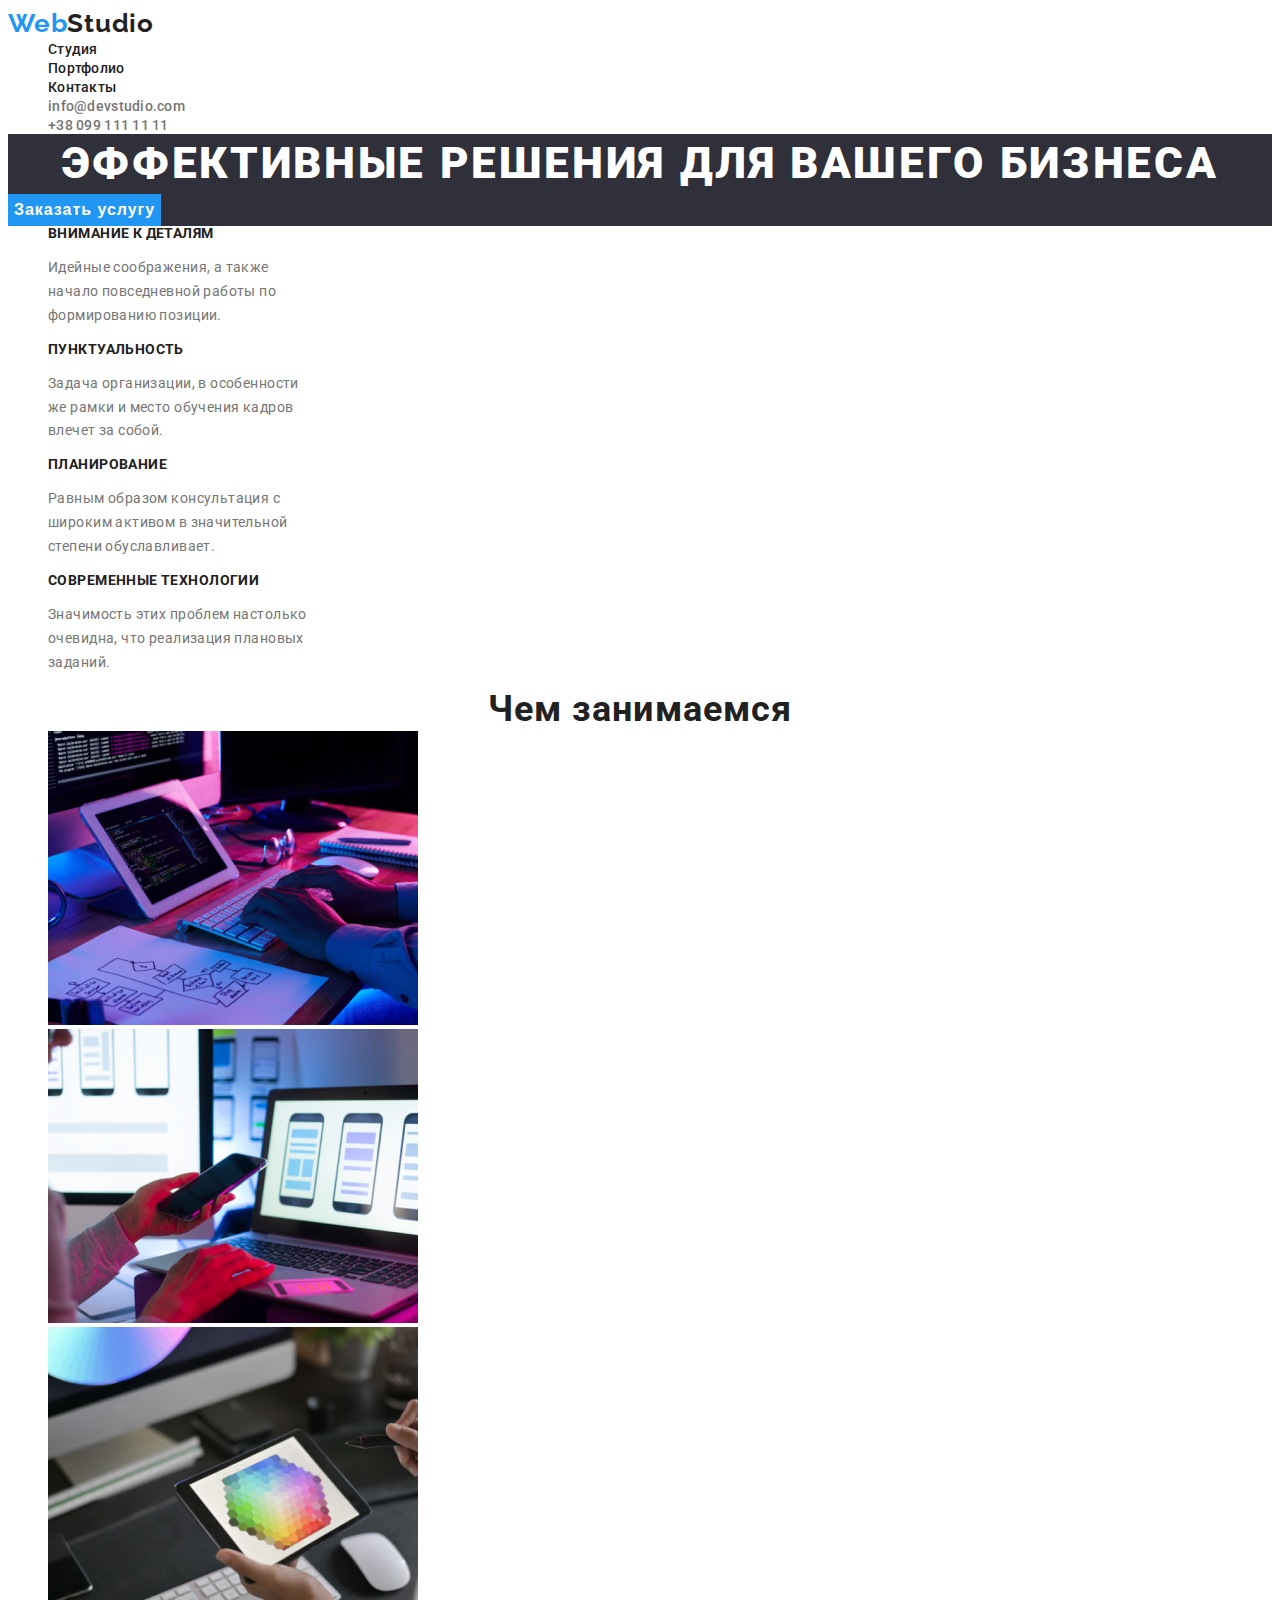
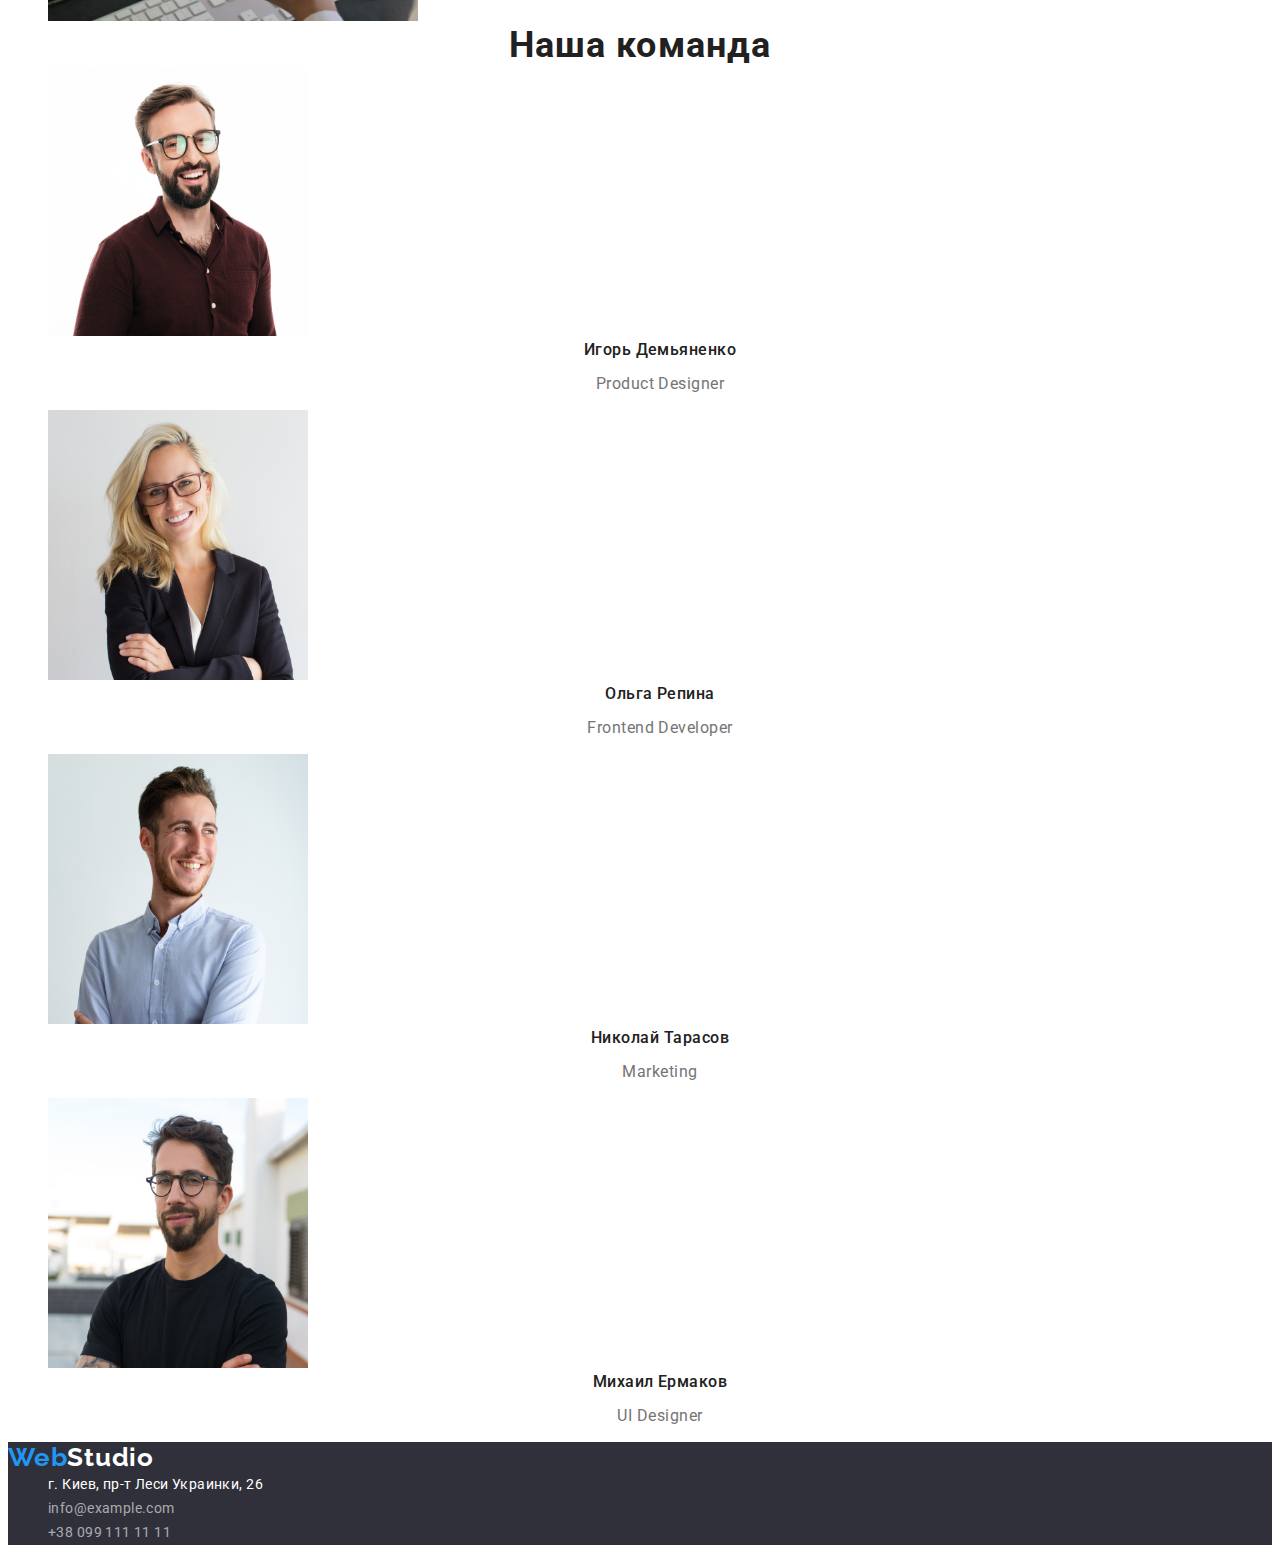
==== index.html @ f1533710 "1" ====
<!DOCTYPE html>
<html lang="ru">
<head>
    <meta charset="UTF-8">
    <meta http-equiv="X-UA-Compatible" content="IE=edge">
    <meta name="viewport" content="width=device-width, initial-scale=1.0">
    <title>Document</title>
    <link rel="preconnect" href="https://fonts.googleapis.com">
    <link rel="preconnect" href="https://fonts.gstatic.com" crossorigin>
    <link href="https://fonts.googleapis.com/css2?family=Raleway:wght@700&family=Roboto:wght@400;500;700;900&display=swap"
        rel="stylesheet">
        <link rel="stylesheet" href="https://cdnjs.cloudflare.com/ajax/libs/modern-normalize/1.1.0/modern-normalize.min.css"
            integrity="sha512-wpPYUAdjBVSE4KJnH1VR1HeZfpl1ub8YT/NKx4PuQ5NmX2tKuGu6U/JRp5y+Y8XG2tV+wKQpNHVUX03MfMFn9Q=="
            crossorigin="anonymous" referrerpolicy="no-referrer" />
    <link rel="stylesheet" href="./css/styies.css">
</head>
<body>
    <header>
        <a class="logo"  href="./index.html">Web<span class="header-studio">Studio</span></a>
        <nav>
        <ul class='site-naw'>
            <li><a href="./index.html">Студия</a></li>
            <li><a href="./portfolio.html">Портфолио</a></li>
            <li><a href="">Контакты</a></li>
        </ul>
        </nav>
        <ul class="contact">
            <li><a href="">info@devstudio.com</a></li>
            <li><a href="+380991111111">+38 099 111 11 11</a></li>
        </ul>
    </header>
    <main>
        <div class="solution">
        <section>
            <h1>Эффективные решения для вашего бизнеса</h1>
            <button class="button" type="button">Заказать услугу</button>
        </section>
        </div>
        <!-- Секция плюсов -->
        <section>
            <ul class="arguments">
                <li><h4>Внимание к деталям</h4> 
                    <p>Идейные соображения, а также <br> начало повседневной работы по <br> формированию позиции.</p></li>
                <li><h4>Пунктуальность</h4>
                    <p>Задача организации, в особенности <br> же рамки и место обучения кадров <br> влечет за собой.</p></li>
                <li><h4>Планирование</h4>
                     <p>Равным образом консультация с <br> широким активом в значительной <br> степени обуславливает.</p></li>
                <li><h4>Современные технологии</h4>
                    <p>Значимость этих проблем настолько <br> очевидна, что реализация плановых <br> заданий.</p></li>
            </ul>
        </section>
        <section>
            <h2>Чем занимаемся</h2>
            <ul>
                <li><img src="./img/img-1.png"
                         alt=""
                         width="370"
                         height="294"></li>
                <li><img src="./img/img-2.png"
                         alt=""
                         width="370"
                         height="294"></li>
                <li><img src="./img/img-3.png"
                         alt=""
                         width="370"
                         height="294"></li>
            </ul>
        </section>
     <div class="section-team">
        <section>
            <h2>Наша команда</h2>
            <ul class="team">
                <li><img src="./img/img-4.jpg" 
                         alt="Игорь Демьяненко"
                         width="260"
                         height="270">
                    <h3>Игорь Демьяненко</h3>
                    <p>Product Designer</p></li>
                <li><img src="./img/img-5.jpg"
                         alt="Ольга Репина"
                         width="260"
                         height="270">
                    <h3>Ольга Репина</h3>
                    <p>Frontend Developer</p></li>
                <li><img src="./img/img-6.jpg"
                         alt="Николай Тарасов"
                         width="260"
                         height="270">
                    <h3>Николай Тарасов</h3>
                    <p>Marketing</p></li>
                <li><img src="./img/img-7.jpg"
                         alt="Михаил Ермаков"
                         width="260"
                         height="270">
                    <h3>Михаил Ермаков</h3>
                    <p>UI Designer</p></li>
            </ul>
        </section>
    </div>
    </main>
    <footer>
        <div class="footer">
        <a class="logo" href="./index.html">Web<span class="footer-studio">Studio</span></a>
        <address>
            <ul >
                <li><a class="physical-addres " href="https://www.google.com/maps/place/%D0%B1%D1%83%D0%BB%D1%8C%D0%B2%D0%B0%D1%80+%D0%9B%D0%B5%D1%81%D1%96+%D0%A3%D0%BA%D1%80%D0%B0%D1%97%D0%BD%D0%BA%D0%B8,+26,+%D0%9A%D0%B8%D1%97%D0%B2,+02000/@50.4265807,30.5361971,17z/data=!3m1!4b1!4m5!3m4!1s0x40d4cf0e033ecbe9:0x57a4dffefec77da0!8m2!3d50.4265807!4d30.5383858">г. Киев, пр-т Леси Украинки, 26</a></li>
                <li><a class="footer-contact" href="info@example.com">info@example.com</a></li>
                <li><a class="footer-contact" href="+380991111111">+38 099 111 11 11</a></li>
            </ul>
        </address>
        </div>
    </footer>
</body>
</html>
---- css/styies.css ----
a {
  text-decoration: none;
}
ul {
  list-style-type: none;
}
h1,h2,h3,h4,h5 {
  margin-top: 0;
  margin-bottom: 0;
}
ul,ol{
 margin:0
}
body {font-family:'Roboto', sans-serif;}
button {border: none;}
/* шапка */
.logo {font-family: 'Raleway', sans-serif;
font-weight: bold;
font-size: 26px;
line-height: 1.19;
letter-spacing: 0.03em;
color:#2196F3;}
.header-studio {color: #212121;}
.footer-studio {color: #FFFFFF;}
.site-naw a {
#212121
}

.site-naw a {
font-weight: 500;
font-size: 14px;
line-height: 1.14;
letter-spacing: 0.02em;
color: #212121;}
.site-naw a:hover,
.site-naw a:focus {
  color: #2196f3;
}
.contact a {
font-weight: 500;
font-size: 14px;
line-height: 1.14;
letter-spacing: 0.02em;
color: #757575;
}
.contact a:hover,
.contact a:focus {
  color: #2196f3;
}
/* меню */
.solution {background-color: #2F303A;}
h1 {
font-weight: 900;
font-size: 44px;
line-height: 1.36;
text-align: center;
letter-spacing: 0.06em;
text-transform: uppercase;
  color: #FFFFFF;
}
.button {
font-weight: bold;
font-size: 16px;
line-height:1.88;
display: flex;
align-items: center;
text-align: center;
letter-spacing: 0.06em;
color: #ffffff;
background-color: #2196f3;
cursor: pointer;
}
.arguments h4 {
font-weight: bold;
font-size: 14px;
line-height: 1.14;
letter-spacing: 0.03em;
text-transform: uppercase;
color:#212121;
}
.arguments p {
font-weight: normal;
font-size: 14px;
line-height:1.71;
letter-spacing: 0.03em;
color: #757575;
}
h2 {
font-weight: bold;
font-size: 36px;
line-height: 1.16;
text-align: center;
letter-spacing: 0.03em;
color: #212121;
   }
.section-team {background-color: #FFFFFF;}
.team h3 {
font-weight: 500;
font-size: 16px;
line-height: 1.19;
text-align: center;
letter-spacing: 0.03em;
color: #212121;
}
.team p {
font-weight: normal;
font-size: 16px;
line-height: 1.18;
text-align: center;
letter-spacing: 0.03em;
color:#757575};
/* подвал */
.footer-studio {color: #FFFFFF;}
.physical-addres  {
font-family:'Roboto', sans-serif;
font-style: normal;
font-weight: normal;
font-size: 14px;
line-height: 1.71;
letter-spacing: 0.03em;
color: #FFFFFF;
}
.footer-contact {
font-family:'Roboto', sans-serif;
font-style: normal;
font-weight: normal;
font-size: 14px;
line-height: 1.71;
letter-spacing: 0.03em;
color: rgba(255, 255, 255, 0.6);
}
.footer {background-color:  #2F303A;}
/* портфолио */
.button-portfolio button:hover,
.button-portfolio button:focus {
  background-color:#2196F3;
  color: #FFFFFF;
}
.button-portfolio button {
font-family:'Roboto', sans-serif;
font-style: normal;
font-weight: 500;
font-size: 16px;
line-height: 1.6;
text-align: center;
letter-spacing: 0.03em;
cursor: pointer;
}
h3 {
font-weight: bold;
font-size: 18px;
line-height: 2;
letter-spacing: 0.06em;
color: #212121;
}
.main p {
font-weight: normal;
font-size: 16px;
line-height: 1.88;
letter-spacing: 0.03em;
color: #757575;
}
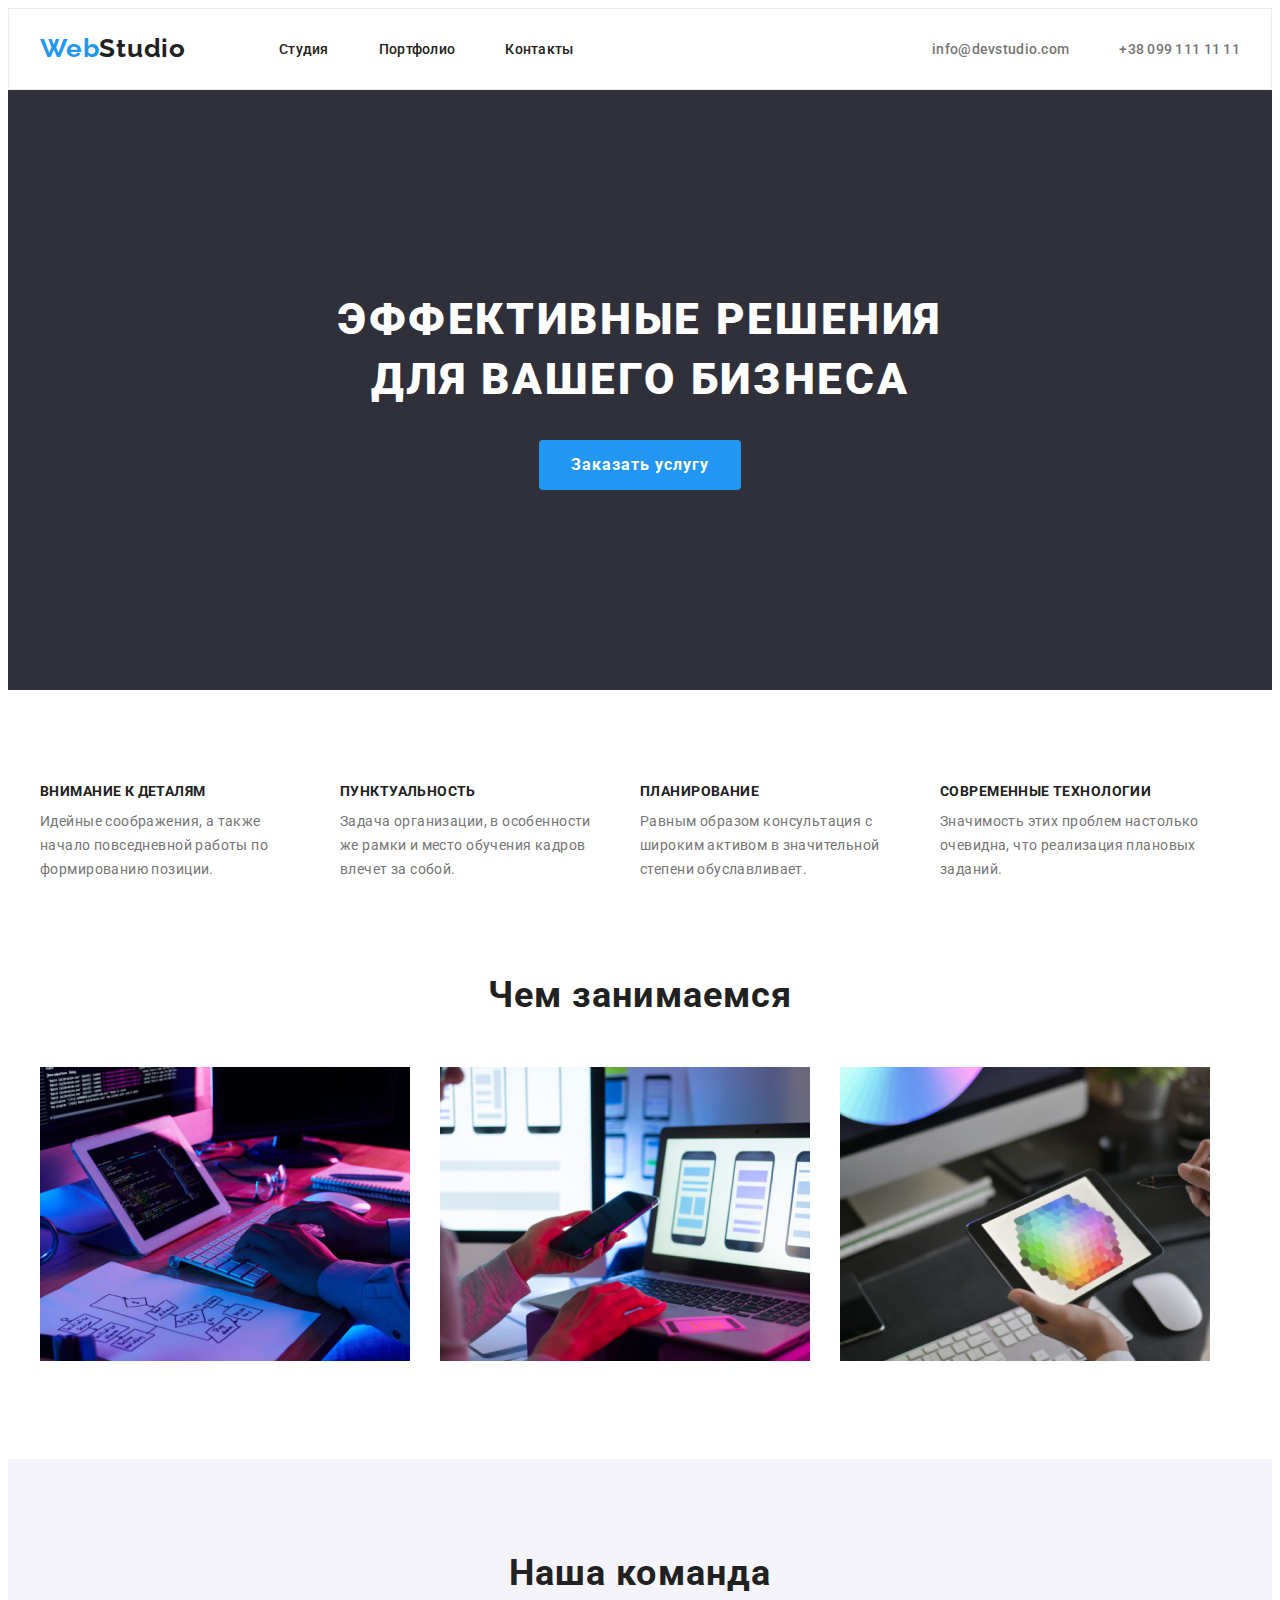
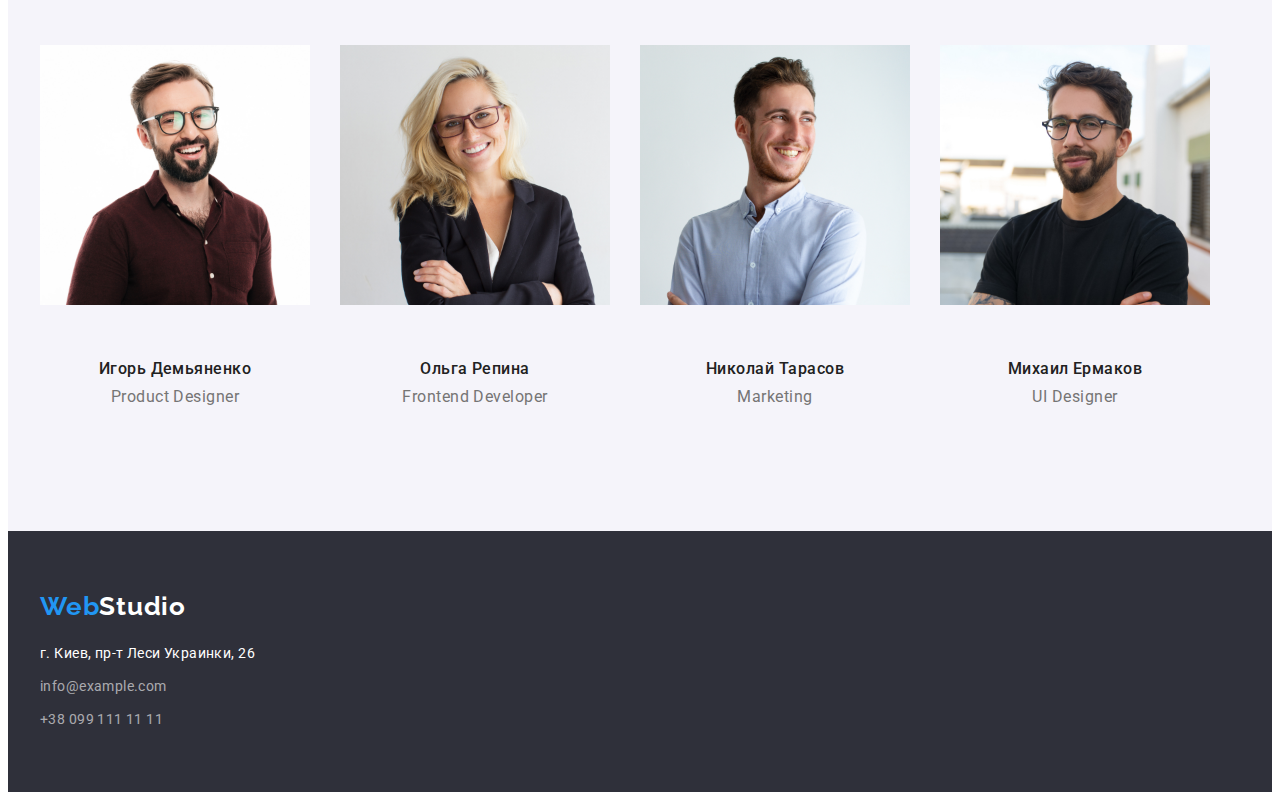
==== commit f3f52c91: "1" ====
--- a/index.html
+++ b/index.html
@@ -12,100 +12,109 @@
         <link rel="stylesheet" href="https://cdnjs.cloudflare.com/ajax/libs/modern-normalize/1.1.0/modern-normalize.min.css"
             integrity="sha512-wpPYUAdjBVSE4KJnH1VR1HeZfpl1ub8YT/NKx4PuQ5NmX2tKuGu6U/JRp5y+Y8XG2tV+wKQpNHVUX03MfMFn9Q=="
             crossorigin="anonymous" referrerpolicy="no-referrer" />
+    <link rel="stylesheet" href="https://cdnjs.cloudflare.com/ajax/libs/modern-normalize/1.1.0/modern-normalize.min.css"
+        integrity="sha512-wpPYUAdjBVSE4KJnH1VR1HeZfpl1ub8YT/NKx4PuQ5NmX2tKuGu6U/JRp5y+Y8XG2tV+wKQpNHVUX03MfMFn9Q=="
+        crossorigin="anonymous" referrerpolicy="no-referrer" />
     <link rel="stylesheet" href="./css/styies.css">
 </head>
 <body>
-    <header>
+    <header class="header">
+        <div class="container header-container">
         <a class="logo"  href="./index.html">Web<span class="header-studio">Studio</span></a>
         <nav>
         <ul class='site-naw'>
-            <li><a href="./index.html">Студия</a></li>
-            <li><a href="./portfolio.html">Портфолио</a></li>
-            <li><a href="">Контакты</a></li>
+            <li class="site-naw-li"><a href="./index.html">Студия</a></li>
+            <li class="site-naw-li"><a href="./portfolio.html">Портфолио</a></li>
+            <li class="site-naw-li"><a href="">Контакты</a></li>
         </ul>
         </nav>
         <ul class="contact">
-            <li><a href="">info@devstudio.com</a></li>
-            <li><a href="+380991111111">+38 099 111 11 11</a></li>
+            <li class="contact-li"><a href="">info@devstudio.com</a></li>
+            <li class="contact-li"><a href="+380991111111">+38 099 111 11 11</a></li>
         </ul>
+        </div>
     </header>
     <main>
-        <div class="solution">
-        <section>
-            <h1>Эффективные решения для вашего бизнеса</h1>
+        <section class="herou">
+            <div class="container">
+            <h1>Эффективные решения <br> для вашего бизнеса</h1>
             <button class="button" type="button">Заказать услугу</button>
+            </div>
         </section>
-        </div>
         <!-- Секция плюсов -->
-        <section>
+        <section class="section">
+            <div class="container">
             <ul class="arguments">
-                <li><h4>Внимание к деталям</h4> 
+                <li class="arguments-li"><h4>Внимание к деталям</h4> 
                     <p>Идейные соображения, а также <br> начало повседневной работы по <br> формированию позиции.</p></li>
-                <li><h4>Пунктуальность</h4>
+                <li class="arguments-li"><h4>Пунктуальность</h4>
                     <p>Задача организации, в особенности <br> же рамки и место обучения кадров <br> влечет за собой.</p></li>
-                <li><h4>Планирование</h4>
+                <li class="arguments-li"><h4>Планирование</h4>
                      <p>Равным образом консультация с <br> широким активом в значительной <br> степени обуславливает.</p></li>
-                <li><h4>Современные технологии</h4>
+                <li class="arguments-li"><h4>Современные технологии</h4>
                     <p>Значимость этих проблем настолько <br> очевидна, что реализация плановых <br> заданий.</p></li>
             </ul>
+            </div>
         </section>
-        <section>
+        <section class="section section-padding">
+            <div class="container">
             <h2>Чем занимаемся</h2>
-            <ul>
-                <li><img src="./img/img-1.png"
+            <ul class="img-ul">
+                <li class="img-li"><img src="./img/img-1.png"
                          alt=""
                          width="370"
                          height="294"></li>
-                <li><img src="./img/img-2.png"
+                <li class="img-li"><img src="./img/img-2.png"
                          alt=""
                          width="370"
                          height="294"></li>
-                <li><img src="./img/img-3.png"
+                <li class="img-li"><img src="./img/img-3.png"
                          alt=""
                          width="370"
                          height="294"></li>
             </ul>
+            </div>
         </section>
-     <div class="section-team">
-        <section>
+        <section class="section-team section"">
+            <div class="container">
             <h2>Наша команда</h2>
             <ul class="team">
-                <li><img src="./img/img-4.jpg" 
+                <li class="team-li"><img src="./img/img-4.jpg" 
                          alt="Игорь Демьяненко"
-                         width="260"
-                         height="270">
+                         width="270"
+                         height="260">
                     <h3>Игорь Демьяненко</h3>
                     <p>Product Designer</p></li>
-                <li><img src="./img/img-5.jpg"
+                <li class="team-li"><img src="./img/img-5.jpg"
                          alt="Ольга Репина"
-                         width="260"
-                         height="270">
+                         width="270"
+                         height="260">
                     <h3>Ольга Репина</h3>
                     <p>Frontend Developer</p></li>
-                <li><img src="./img/img-6.jpg"
+                <li class="team-li"><img src="./img/img-6.jpg"
                          alt="Николай Тарасов"
-                         width="260"
-                         height="270">
+                         width="270"
+                         height="260">
                     <h3>Николай Тарасов</h3>
                     <p>Marketing</p></li>
-                <li><img src="./img/img-7.jpg"
+                <li class="team-li"><img src="./img/img-7.jpg"
                          alt="Михаил Ермаков"
-                         width="260"
-                         height="270">
+                         width="270"
+                         height="260">
                     <h3>Михаил Ермаков</h3>
                     <p>UI Designer</p></li>
             </ul>
+            </div>
         </section>
-    </div>
     </main>
-    <footer>
-        <div class="footer">
+    <footer class="footer">
+        <div class="container">
         <a class="logo" href="./index.html">Web<span class="footer-studio">Studio</span></a>
         <address>
             <ul >
-                <li><a class="physical-addres " href="https://www.google.com/maps/place/%D0%B1%D1%83%D0%BB%D1%8C%D0%B2%D0%B0%D1%80+%D0%9B%D0%B5%D1%81%D1%96+%D0%A3%D0%BA%D1%80%D0%B0%D1%97%D0%BD%D0%BA%D0%B8,+26,+%D0%9A%D0%B8%D1%97%D0%B2,+02000/@50.4265807,30.5361971,17z/data=!3m1!4b1!4m5!3m4!1s0x40d4cf0e033ecbe9:0x57a4dffefec77da0!8m2!3d50.4265807!4d30.5383858">г. Киев, пр-т Леси Украинки, 26</a></li>
-                <li><a class="footer-contact" href="info@example.com">info@example.com</a></li>
-                <li><a class="footer-contact" href="+380991111111">+38 099 111 11 11</a></li>
+                <li class="addres-li"><a class="physical-addres " href="https://www.google.com/maps/place/%D0%B1%D1%83%D0%BB%D1%8C%D0%B2%D0%B0%D1%80+%D0%9B%D0%B5%D1%81%D1%96+%D0%A3%D0%BA%D1%80%D0%B0%D1%97%D0%BD%D0%BA%D0%B8,+26,+%D0%9A%D0%B8%D1%97%D0%B2,+02000/@50.4265807,30.5361971,17z/data=!3m1!4b1!4m5!3m4!1s0x40d4cf0e033ecbe9:0x57a4dffefec77da0!8m2!3d50.4265807!4d30.5383858">г. Киев, пр-т Леси Украинки, 26</a></li>
+                <li class="addres-li"><a class="footer-contact" href="info@example.com">info@example.com</a></li>
+                <li class="addres-li"><a class="footer-contact" href="+380991111111">+38 099 111 11 11</a></li>
             </ul>
         </address>
         </div>
--- a/css/styies.css
+++ b/css/styies.css
@@ -4,28 +4,57 @@
 ul {
   list-style-type: none;
 }
-h1,h2,h3,h4,h5 {
-  margin-top: 0;
-  margin-bottom: 0;
-}
+h1,h2,h3,h4,h5,h6 {
+  margin:0;
+  padding: 0;
+}
+*img {display:block;}
 ul,ol{
- margin:0
-}
+ margin:0;
+ padding:0;
+}
+p{margin:0;
+padding: 0;}
 body {font-family:'Roboto', sans-serif;}
-button {border: none;}
+button {border:none ;}
+.container{
+  width: 1200px;
+  padding-left: 15px;
+  padding-right:15px;
+  margin-left: auto;
+  margin-right: auto;
+}
+.header-container {
+  display: flex;
+  align-items: center;
+}
 /* шапка */
+.header { 
+  background: #FFFFFF;
+  padding-top: 24px;
+  padding-bottom: 25px;
+  border: 1px solid #ECECEC
+}
 .logo {font-family: 'Raleway', sans-serif;
 font-weight: bold;
 font-size: 26px;
 line-height: 1.19;
 letter-spacing: 0.03em;
-color:#2196F3;}
+color:#2196F3;
+margin-right: 93px;}
 .header-studio {color: #212121;}
 .footer-studio {color: #FFFFFF;}
 .site-naw a {
 #212121
 }
-
+.site-naw {display: flex;
+align-items: center;}
+.site-naw-li:not( last child){
+  margin-right: 50px;
+}
+.contact-li:not(:last-child){
+margin-right: 50px;
+}
 .site-naw a {
 font-weight: 500;
 font-size: 14px;
@@ -36,6 +65,9 @@
 .site-naw a:focus {
   color: #2196f3;
 }
+.contact{display: flex;
+align-items: center;
+margin-left: auto;}
 .contact a {
 font-weight: 500;
 font-size: 14px;
@@ -48,27 +80,48 @@
   color: #2196f3;
 }
 /* меню */
-.solution {background-color: #2F303A;}
+.herou {
+  text-align: center;
+  background-color: #2F303A;
+  padding-top: 200px;
+  padding-bottom: 200px;
+  }
+
 h1 {
+font-family:'Roboto', sans-serif;
 font-weight: 900;
 font-size: 44px;
 line-height: 1.36;
-text-align: center;
 letter-spacing: 0.06em;
 text-transform: uppercase;
-  color: #FFFFFF;
+color: #FFFFFF;
+margin-bottom: 30px;
 }
 .button {
+font-family:'Roboto', sans-serif;
 font-weight: bold;
 font-size: 16px;
 line-height:1.88;
-display: flex;
+display: block
 align-items: center;
-text-align: center;
 letter-spacing: 0.06em;
 color: #ffffff;
 background-color: #2196f3;
 cursor: pointer;
+padding: 10px 32px;
+border-radius: 4px;
+}
+.section {
+  padding-top: 94px;
+  padding-bottom: 94px;
+}
+.arguments-li{min-width: 270px;}
+.arguments-li:not(:last-child){
+  margin-right: 30px;
+  
+}
+.arguments {display: flex;
+  align-items: center;
 }
 .arguments h4 {
 font-weight: bold;
@@ -77,6 +130,7 @@
 letter-spacing: 0.03em;
 text-transform: uppercase;
 color:#212121;
+margin-bottom: 10px;
 }
 .arguments p {
 font-weight: normal;
@@ -84,6 +138,9 @@
 line-height:1.71;
 letter-spacing: 0.03em;
 color: #757575;
+}
+.section-padding{
+  padding-top: 0;
 }
 h2 {
 font-weight: bold;
@@ -92,8 +149,24 @@
 text-align: center;
 letter-spacing: 0.03em;
 color: #212121;
+margin-bottom: 50px;
    }
-.section-team {background-color: #FFFFFF;}
+.img-ul{display: flex;
+align-items: center;}
+.img-li:not(:last-child){
+  margin-right: 30px;
+}
+.team{
+  display: flex;
+  align-items: center;
+}
+.section-team {background-color: #F5F4FA;}
+.team-li:not(:last-child){
+  margin-right: 30px;
+}
+.team-li img {
+  margin-bottom: 30px;
+}
 .team h3 {
 font-weight: 500;
 font-size: 16px;
@@ -101,6 +174,7 @@
 text-align: center;
 letter-spacing: 0.03em;
 color: #212121;
+margin-bottom: 10px;
 }
 .team p {
 font-weight: normal;
@@ -108,8 +182,12 @@
 line-height: 1.18;
 text-align: center;
 letter-spacing: 0.03em;
-color:#757575};
+color:#757575;
+margin-bottom: 30px;
+}
+
 /* подвал */
+
 .footer-studio {color: #FFFFFF;}
 .physical-addres  {
 font-family:'Roboto', sans-serif;
@@ -120,6 +198,12 @@
 letter-spacing: 0.03em;
 color: #FFFFFF;
 }
+.addres-li:not(:last-child){
+  margin-bottom: 9px;
+}
+.addres-li:first-child {
+  margin-top: 20px;
+}
 .footer-contact {
 font-family:'Roboto', sans-serif;
 font-style: normal;
@@ -129,22 +213,38 @@
 letter-spacing: 0.03em;
 color: rgba(255, 255, 255, 0.6);
 }
-.footer {background-color:  #2F303A;}
+.footer {background-color:  #2F303A;
+padding-top: 60px;
+padding-bottom: 60px;}
 /* портфолио */
-.button-portfolio button:hover,
-.button-portfolio button:focus {
+.li-button-portfolio :hover,
+.button-portfolio  :focus {
   background-color:#2196F3;
   color: #FFFFFF;
 }
-.button-portfolio button {
-font-family:'Roboto', sans-serif;
-font-style: normal;
-font-weight: 500;
-font-size: 16px;
-line-height: 1.6;
-text-align: center;
-letter-spacing: 0.03em;
-cursor: pointer;
+.button-portfolio-ul {
+display: flex;
+align-items: center;
+justify-content: center;
+margin-bottom: 50px;
+}
+.button-portfolio {
+  padding: 6px 22px;
+  font-family:'Roboto', sans-serif;
+  font-style: normal;
+  font-weight: 500px;
+  font-size: 16px;
+  line-height: 1.6;
+  
+  letter-spacing: 0.03em;
+  cursor: pointer;
+  
+}
+.button-portfolio-ul :not(:last-child){
+  margin-right: 8px;
+}
+.li-button-portfolio {
+  text-align: center;
 }
 h3 {
 font-weight: bold;
@@ -152,6 +252,12 @@
 line-height: 2;
 letter-spacing: 0.06em;
 color: #212121;
+margin-top: 20px;
+margin-bottom: 4px;
+}
+.main {
+  display: flex;
+  flex-wrap: wrap;
 }
 .main p {
 font-weight: normal;
@@ -159,4 +265,12 @@
 line-height: 1.88;
 letter-spacing: 0.03em;
 color: #757575;
+margin-bottom: 20px;
+}
+.main-li:not(:nth-child(3n+0)){
+  margin-right: 30px;
+}
+.main-li:not(:nth-child(n+6))
+{
+  margin-bottom: 30px;
 }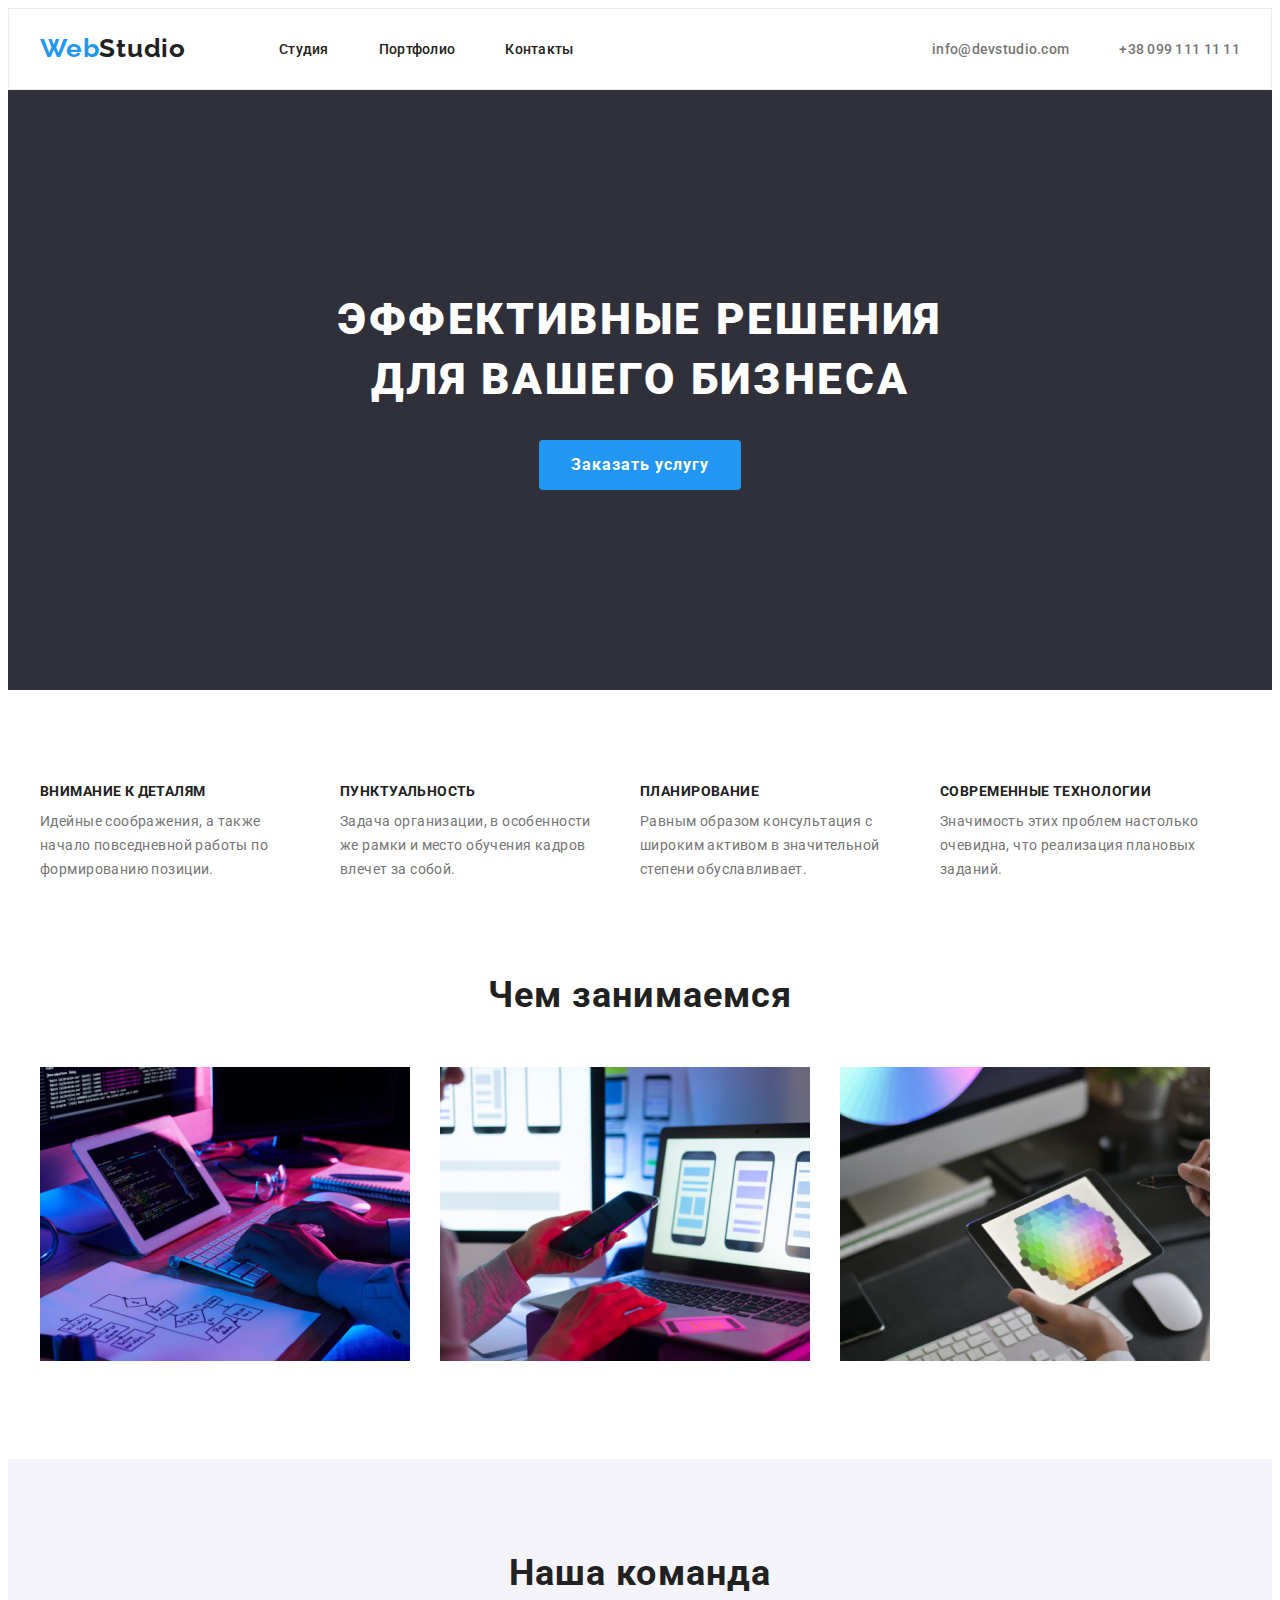
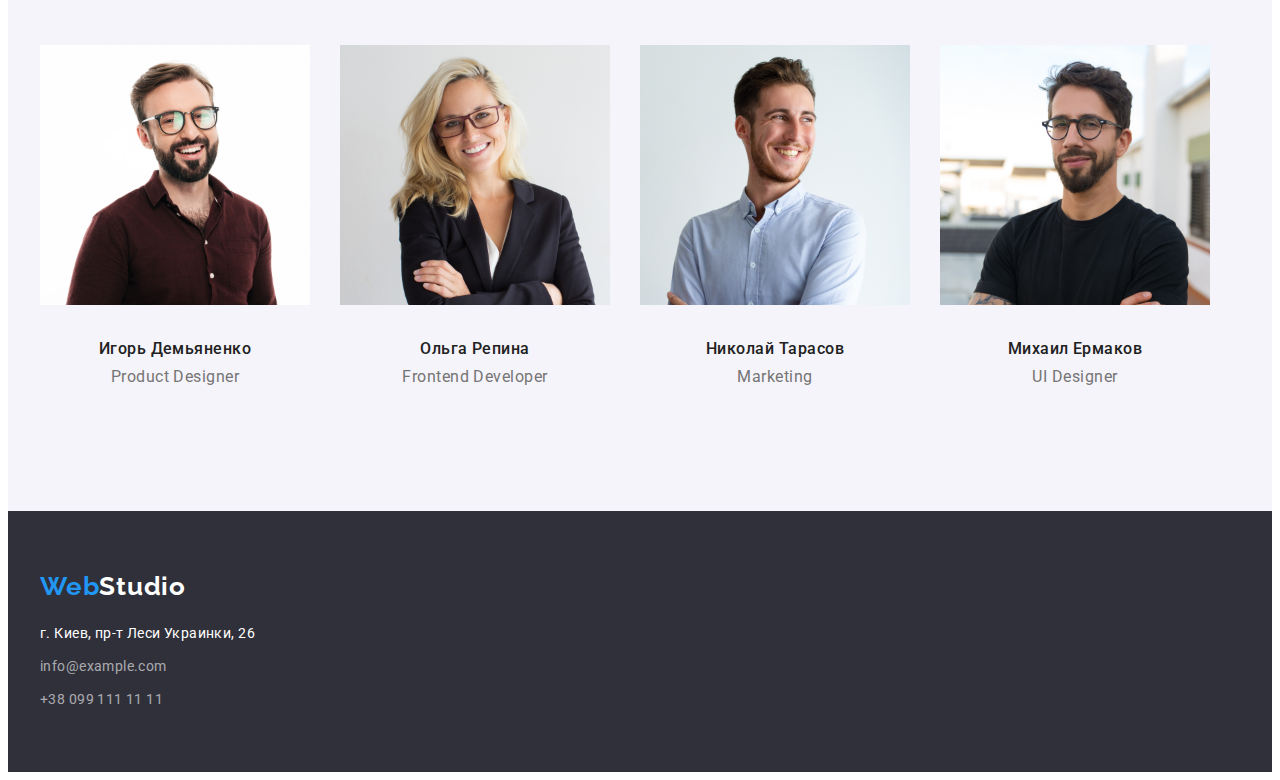
==== commit 1732ad2e: "3" ====
--- a/index.html
+++ b/index.html
@@ -83,26 +83,35 @@
                          alt="Игорь Демьяненко"
                          width="270"
                          height="260">
-                    <h3>Игорь Демьяненко</h3>
-                    <p>Product Designer</p></li>
+                    <div class="team-h-p"><h4 class="name">Игорь Демьяненко</h4>
+                    <p class="profession">Product Designer</p>
+                    </div></li>
                 <li class="team-li"><img src="./img/img-5.jpg"
                          alt="Ольга Репина"
                          width="270"
                          height="260">
-                    <h3>Ольга Репина</h3>
-                    <p>Frontend Developer</p></li>
+                    <div class="team-h-p"><h4 class="name">Ольга Репина</h4>
+                    <p class="profession">Frontend Developer</p>
+                    </div></li>
                 <li class="team-li"><img src="./img/img-6.jpg"
                          alt="Николай Тарасов"
                          width="270"
                          height="260">
-                    <h3>Николай Тарасов</h3>
-                    <p>Marketing</p></li>
+                    <div class="team-h-p">
+                    <h4 class="name">Николай Тарасов</h4>
+                    <p class="profession">Marketing</p>
+                    </div>
+                </li>
                 <li class="team-li"><img src="./img/img-7.jpg"
                          alt="Михаил Ермаков"
                          width="270"
                          height="260">
-                    <h3>Михаил Ермаков</h3>
-                    <p>UI Designer</p></li>
+                    <div class="team-h-p">
+                    <h4 class="name">Михаил Ермаков</h4>
+                    <p class="profession">UI Designer</p>
+                    </div>
+                </li>
+                    
             </ul>
             </div>
         </section>
--- a/css/styies.css
+++ b/css/styies.css
@@ -164,10 +164,9 @@
 .team-li:not(:last-child){
   margin-right: 30px;
 }
-.team-li img {
-  margin-bottom: 30px;
-}
-.team h3 {
+.team-li {
+}
+.name  {
 font-weight: 500;
 font-size: 16px;
 line-height: 1.19;
@@ -176,16 +175,17 @@
 color: #212121;
 margin-bottom: 10px;
 }
-.team p {
+.profession {
 font-weight: normal;
 font-size: 16px;
 line-height: 1.18;
 text-align: center;
 letter-spacing: 0.03em;
 color:#757575;
-margin-bottom: 30px;
-}
-
+}
+.team-h-p{
+  padding: 30px;
+}
 /* подвал */
 
 .footer-studio {color: #FFFFFF;}
@@ -252,7 +252,6 @@
 line-height: 2;
 letter-spacing: 0.06em;
 color: #212121;
-margin-top: 20px;
 margin-bottom: 4px;
 }
 .main {
@@ -265,12 +264,14 @@
 line-height: 1.88;
 letter-spacing: 0.03em;
 color: #757575;
-margin-bottom: 20px;
+}
+
+.main-li:not(:nth-child(n+7)){
+  margin-bottom: 30px;
 }
 .main-li:not(:nth-child(3n+0)){
   margin-right: 30px;
 }
-.main-li:not(:nth-child(n+6))
-{
-  margin-bottom: 30px;
-}+.main-h-p{
+  padding: 20px 24px;
+  border: 1px solid #EEEEEE}
